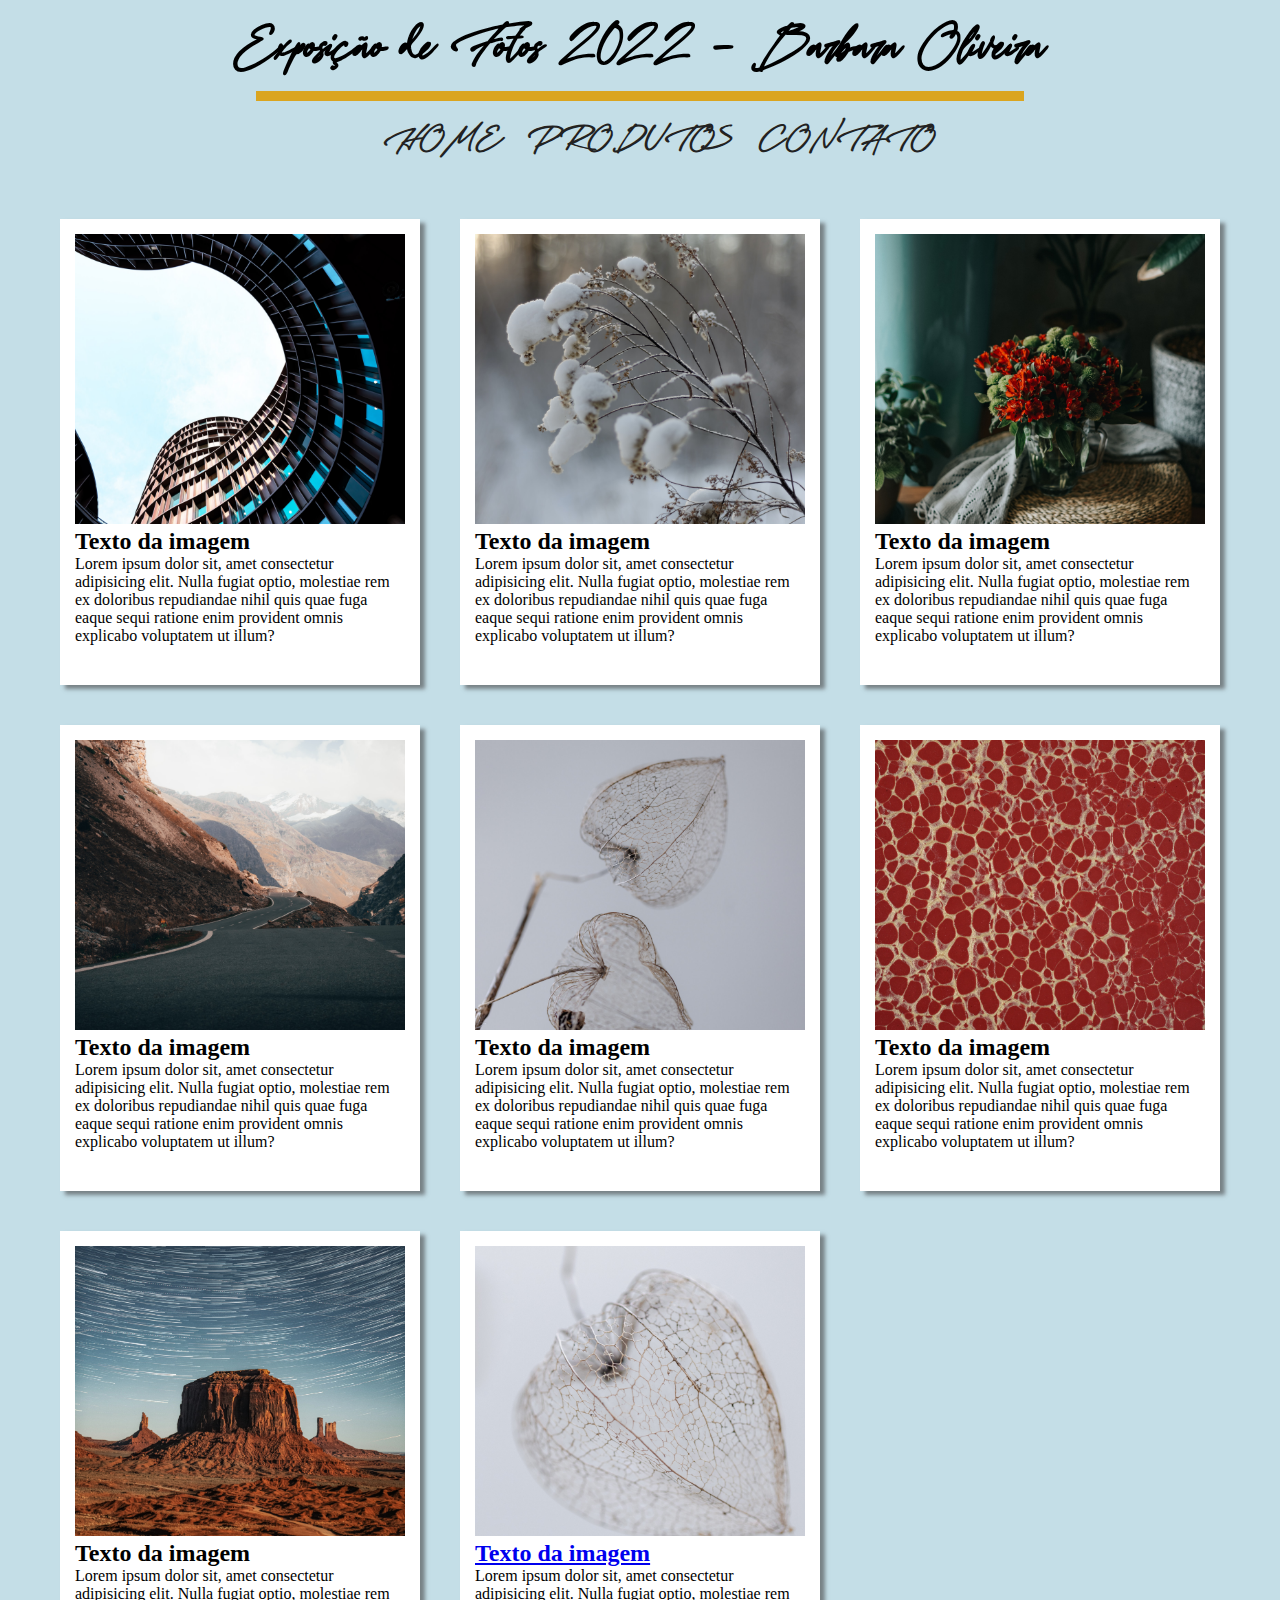
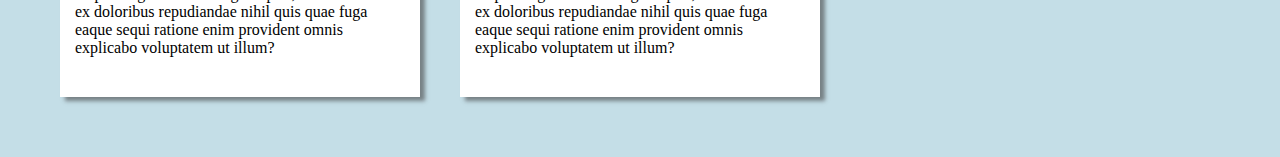
==== grid.html @ 12555fe7 "versão 1" ====
<!DOCTYPE html>
<html lang="en">

<head>

  <meta charset="UTF-8">
  <meta http-equiv="X-UA-Compatible" content="IE=edge">
  <meta name="viewport" content="width=device-width, initial-scale=1.0">
  <link rel="stylesheet" href="css/grid.css">

  <title>Exposição Barbara Oliveira</title>
</head>

<body>

  <h1 class="titulo" id="topo">Exposição de Fotos 2022 - Barbara Oliveira</h1>
  <hr>
  <nav class="menu">
    <ul>
      <li><a href="#">Home</a></li>
      <li><a href="#produtos">Produtos</a></li>
      <li><a href="#">Contato</a></li>
    </ul>
  </nav>


  <div class="pai">
    <div class="polaroid">

      <img src="imagens/marco-d-abramo-DVpnr8HbHsU-unsplash.jpg" alt="">
      <h2>Texto da imagem</h2>
      <p>Lorem ipsum dolor sit, amet consectetur adipisicing elit. Nulla fugiat optio, molestiae rem ex doloribus repudiandae nihil quis quae fuga eaque sequi ratione enim provident omnis explicabo voluptatem ut illum?</p>


    </div>

    <div class="polaroid">

      <img src="imagens/dmitry-yachmenev-TnNTASd2ikk-unsplash.jpg" alt="">
      <h2>Texto da imagem</h2>
      <p>Lorem ipsum dolor sit, amet consectetur adipisicing elit. Nulla fugiat optio, molestiae rem ex doloribus repudiandae nihil quis quae fuga eaque sequi ratione enim provident omnis explicabo voluptatem ut illum?</p>


    </div>

    <div class="polaroid">

      <img src="imagens/zoe-aUjp_H0ixhk-unsplash.jpg" alt="">
      <h2>Texto da imagem</h2>
      <p>Lorem ipsum dolor sit, amet consectetur adipisicing elit. Nulla fugiat optio, molestiae rem ex doloribus repudiandae nihil quis quae fuga eaque sequi ratione enim provident omnis explicabo voluptatem ut illum?</p>


    </div>

    <div class="polaroid">

      <img src="imagens/gunjan-mahanta-37krswjudM8-unsplash.jpg" alt="">
      <h2>Texto da imagem</h2>
      <p>Lorem ipsum dolor sit, amet consectetur adipisicing elit. Nulla fugiat optio, molestiae rem ex doloribus repudiandae nihil quis quae fuga eaque sequi ratione enim provident omnis explicabo voluptatem ut illum?</p>


    </div>

    <div class="polaroid">

      <img src="imagens/filipp-romanovski-kgV_nZnKLAM-unsplash.jpg" alt="">
      <h2>Texto da imagem</h2>
      <p>Lorem ipsum dolor sit, amet consectetur adipisicing elit. Nulla fugiat optio, molestiae rem ex doloribus repudiandae nihil quis quae fuga eaque sequi ratione enim provident omnis explicabo voluptatem ut illum?</p>


    </div>

    <div class="polaroid">

      <img src="imagens/susan-wilkinson-3AVjBmBIJ5c-unsplash.jpg" alt="">
      <h2>Texto da imagem</h2>
      <p>Lorem ipsum dolor sit, amet consectetur adipisicing elit. Nulla fugiat optio, molestiae rem ex doloribus repudiandae nihil quis quae fuga eaque sequi ratione enim provident omnis explicabo voluptatem ut illum?</p>


    </div>

    <div class="polaroid">

      <img src="imagens/zongnan-bao-huziLldytuk-unsplash.jpg" alt="">
      <h2>Texto da imagem</h2>
      <p>Lorem ipsum dolor sit, amet consectetur adipisicing elit. Nulla fugiat optio, molestiae rem ex doloribus repudiandae nihil quis quae fuga eaque sequi ratione enim provident omnis explicabo voluptatem ut illum?</p>


    </div>


    <div class="polaroid" id="produtos">

      <img src="imagens/filipp-romanovski-3UhJfzlDPx0-unsplash.jpg" alt="">
      <h2><a href="#topo">Texto da imagem</a></h2>
      <p>Lorem ipsum dolor sit, amet consectetur adipisicing elit. Nulla fugiat optio, molestiae rem ex doloribus repudiandae nihil quis quae fuga eaque sequi ratione enim provident omnis explicabo voluptatem ut illum?</p>


    </div>




  </div>




</body>

</html>
---- css/grid.css ----
/* Normalização */

body,
h2,
h1,
p {
  margin: 0;
  padding: 0;
  box-sizing: border-box;
}

/* Início CSS */

@font-face {
  font-family: barbara;
  src: url("/arquivos/La\ Petite\ Robe.ttf");
}

body {
  background: rgb(196, 222, 231);
}

p {
  font-size: 1rem;
}

.menu {
  max-width: 20%;
  text-align: center;
  margin: 10px auto;
}

.menu ul li {
  list-style: none;
}

.menu ul li a {
  text-decoration: none;
  color: #222222;
  font-weight: 600;
  font-size: 35px;
  font-family: barbara;
  text-transform: uppercase;
}

.menu ul li a:hover {
  color: goldenrod;
}

.menu ul {
  display: flex;
  gap: 25px;
  justify-content: center;
}

.titulo {
  font-family: barbara, cursive;
  font-size: 60px;
  text-align: center;
  margin-top: 10px;
}

hr {
  width: 60%;
  height: 10px;
  background-color: goldenrod;
  border: none;
}

.polaroid {
  background: white;
  padding: 15px 15px 40px;
  box-shadow: 5px 4px 4px rgba(58, 57, 57, 0.561);
}

.polaroid img {
  width: 100%;
  height: 290px;
  object-fit: cover;
}
.pai {
  max-width: 100%;
  display: grid;
  grid-template-columns: repeat(3, 1fr);
  gap: 40px;
  margin: 40px;
  padding: 20px;
}

/* Tablet */

@media (min-width: 830px) and (max-width: 1024px) {
  .pai {
    grid-template-columns: repeat(2, 1fr);
  }
}

/* Celular Tela Grande */

@media (min-width: 640px) and (max-width: 830px) {
  .pai {
    grid-template-columns: repeat(2, 1fr);
  }
  .titulo {
    font-family: barbara, cursive;
    font-size: 40px;
    text-align: center;
    margin-top: 10px;
    margin-bottom: 10px;
  }
  hr {
    width: 80%;
    height: 10px;
    background-color: goldenrod;
    border: none;
    margin: 0 auto;
  }
}

/* Celular Tela menor */

@media (max-width: 640px) {
  .pai {
    grid-template-columns: repeat(1, 1fr);
    margin-top: 5px;
  }
  .titulo {
    font-family: barbara, cursive;
    font-size: 40px;
    text-align: center;
    margin-top: 10px;
    margin-bottom: 10px;
  }
  hr {
    width: 80%;
    height: 10px;
    background-color: goldenrod;
    border: none;
    margin: 0 auto;
  }
}
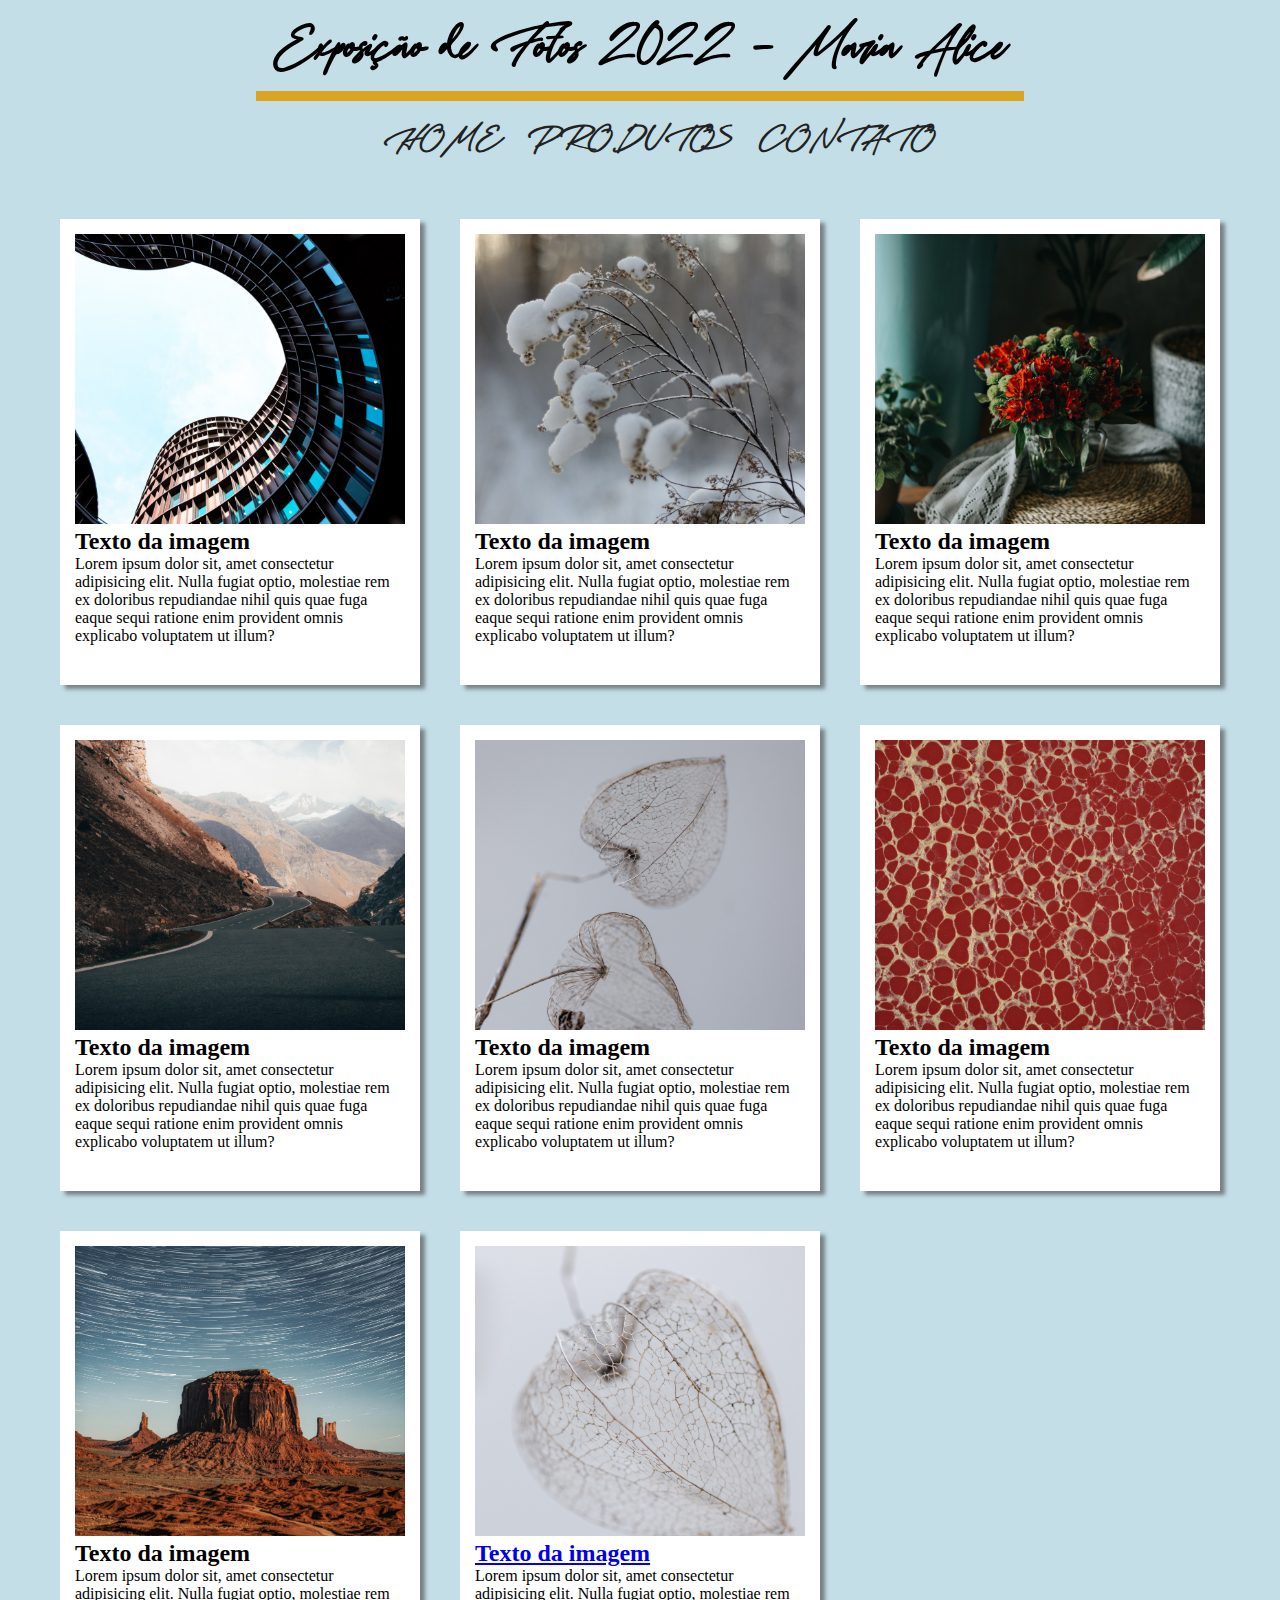
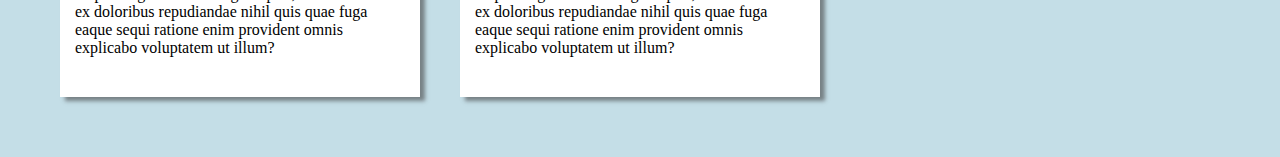
==== commit 7172e388: "alteraçao do nome da expositora" ====
--- a/grid.html
+++ b/grid.html
@@ -1,111 +1,111 @@
-<!DOCTYPE html>
-<html lang="en">
-
-<head>
-
-  <meta charset="UTF-8">
-  <meta http-equiv="X-UA-Compatible" content="IE=edge">
-  <meta name="viewport" content="width=device-width, initial-scale=1.0">
-  <link rel="stylesheet" href="css/grid.css">
-
-  <title>Exposição Barbara Oliveira</title>
-</head>
-
-<body>
-
-  <h1 class="titulo" id="topo">Exposição de Fotos 2022 - Barbara Oliveira</h1>
-  <hr>
-  <nav class="menu">
-    <ul>
-      <li><a href="#">Home</a></li>
-      <li><a href="#produtos">Produtos</a></li>
-      <li><a href="#">Contato</a></li>
-    </ul>
-  </nav>
-
-
-  <div class="pai">
-    <div class="polaroid">
-
-      <img src="imagens/marco-d-abramo-DVpnr8HbHsU-unsplash.jpg" alt="">
-      <h2>Texto da imagem</h2>
-      <p>Lorem ipsum dolor sit, amet consectetur adipisicing elit. Nulla fugiat optio, molestiae rem ex doloribus repudiandae nihil quis quae fuga eaque sequi ratione enim provident omnis explicabo voluptatem ut illum?</p>
-
-
-    </div>
-
-    <div class="polaroid">
-
-      <img src="imagens/dmitry-yachmenev-TnNTASd2ikk-unsplash.jpg" alt="">
-      <h2>Texto da imagem</h2>
-      <p>Lorem ipsum dolor sit, amet consectetur adipisicing elit. Nulla fugiat optio, molestiae rem ex doloribus repudiandae nihil quis quae fuga eaque sequi ratione enim provident omnis explicabo voluptatem ut illum?</p>
-
-
-    </div>
-
-    <div class="polaroid">
-
-      <img src="imagens/zoe-aUjp_H0ixhk-unsplash.jpg" alt="">
-      <h2>Texto da imagem</h2>
-      <p>Lorem ipsum dolor sit, amet consectetur adipisicing elit. Nulla fugiat optio, molestiae rem ex doloribus repudiandae nihil quis quae fuga eaque sequi ratione enim provident omnis explicabo voluptatem ut illum?</p>
-
-
-    </div>
-
-    <div class="polaroid">
-
-      <img src="imagens/gunjan-mahanta-37krswjudM8-unsplash.jpg" alt="">
-      <h2>Texto da imagem</h2>
-      <p>Lorem ipsum dolor sit, amet consectetur adipisicing elit. Nulla fugiat optio, molestiae rem ex doloribus repudiandae nihil quis quae fuga eaque sequi ratione enim provident omnis explicabo voluptatem ut illum?</p>
-
-
-    </div>
-
-    <div class="polaroid">
-
-      <img src="imagens/filipp-romanovski-kgV_nZnKLAM-unsplash.jpg" alt="">
-      <h2>Texto da imagem</h2>
-      <p>Lorem ipsum dolor sit, amet consectetur adipisicing elit. Nulla fugiat optio, molestiae rem ex doloribus repudiandae nihil quis quae fuga eaque sequi ratione enim provident omnis explicabo voluptatem ut illum?</p>
-
-
-    </div>
-
-    <div class="polaroid">
-
-      <img src="imagens/susan-wilkinson-3AVjBmBIJ5c-unsplash.jpg" alt="">
-      <h2>Texto da imagem</h2>
-      <p>Lorem ipsum dolor sit, amet consectetur adipisicing elit. Nulla fugiat optio, molestiae rem ex doloribus repudiandae nihil quis quae fuga eaque sequi ratione enim provident omnis explicabo voluptatem ut illum?</p>
-
-
-    </div>
-
-    <div class="polaroid">
-
-      <img src="imagens/zongnan-bao-huziLldytuk-unsplash.jpg" alt="">
-      <h2>Texto da imagem</h2>
-      <p>Lorem ipsum dolor sit, amet consectetur adipisicing elit. Nulla fugiat optio, molestiae rem ex doloribus repudiandae nihil quis quae fuga eaque sequi ratione enim provident omnis explicabo voluptatem ut illum?</p>
-
-
-    </div>
-
-
-    <div class="polaroid" id="produtos">
-
-      <img src="imagens/filipp-romanovski-3UhJfzlDPx0-unsplash.jpg" alt="">
-      <h2><a href="#topo">Texto da imagem</a></h2>
-      <p>Lorem ipsum dolor sit, amet consectetur adipisicing elit. Nulla fugiat optio, molestiae rem ex doloribus repudiandae nihil quis quae fuga eaque sequi ratione enim provident omnis explicabo voluptatem ut illum?</p>
-
-
-    </div>
-
-
-
-
-  </div>
-
-
-
-
-</body>
-
+<!DOCTYPE html>
+<html lang="en">
+
+<head>
+
+  <meta charset="UTF-8">
+  <meta http-equiv="X-UA-Compatible" content="IE=edge">
+  <meta name="viewport" content="width=device-width, initial-scale=1.0">
+  <link rel="stylesheet" href="css/grid.css">
+
+  <title>Exposição Maria Alice</title>
+</head>
+
+<body>
+
+  <h1 class="titulo" id="topo">Exposição de Fotos 2022 - Maria Alice</h1>
+  <hr>
+  <nav class="menu">
+    <ul>
+      <li><a href="#">Home</a></li>
+      <li><a href="#produtos">Produtos</a></li>
+      <li><a href="#">Contato</a></li>
+    </ul>
+  </nav>
+
+
+  <div class="pai">
+    <div class="polaroid">
+
+      <img src="imagens/marco-d-abramo-DVpnr8HbHsU-unsplash.jpg" alt="">
+      <h2>Texto da imagem</h2>
+      <p>Lorem ipsum dolor sit, amet consectetur adipisicing elit. Nulla fugiat optio, molestiae rem ex doloribus repudiandae nihil quis quae fuga eaque sequi ratione enim provident omnis explicabo voluptatem ut illum?</p>
+
+
+    </div>
+
+    <div class="polaroid">
+
+      <img src="imagens/dmitry-yachmenev-TnNTASd2ikk-unsplash.jpg" alt="">
+      <h2>Texto da imagem</h2>
+      <p>Lorem ipsum dolor sit, amet consectetur adipisicing elit. Nulla fugiat optio, molestiae rem ex doloribus repudiandae nihil quis quae fuga eaque sequi ratione enim provident omnis explicabo voluptatem ut illum?</p>
+
+
+    </div>
+
+    <div class="polaroid">
+
+      <img src="imagens/zoe-aUjp_H0ixhk-unsplash.jpg" alt="">
+      <h2>Texto da imagem</h2>
+      <p>Lorem ipsum dolor sit, amet consectetur adipisicing elit. Nulla fugiat optio, molestiae rem ex doloribus repudiandae nihil quis quae fuga eaque sequi ratione enim provident omnis explicabo voluptatem ut illum?</p>
+
+
+    </div>
+
+    <div class="polaroid">
+
+      <img src="imagens/gunjan-mahanta-37krswjudM8-unsplash.jpg" alt="">
+      <h2>Texto da imagem</h2>
+      <p>Lorem ipsum dolor sit, amet consectetur adipisicing elit. Nulla fugiat optio, molestiae rem ex doloribus repudiandae nihil quis quae fuga eaque sequi ratione enim provident omnis explicabo voluptatem ut illum?</p>
+
+
+    </div>
+
+    <div class="polaroid">
+
+      <img src="imagens/filipp-romanovski-kgV_nZnKLAM-unsplash.jpg" alt="">
+      <h2>Texto da imagem</h2>
+      <p>Lorem ipsum dolor sit, amet consectetur adipisicing elit. Nulla fugiat optio, molestiae rem ex doloribus repudiandae nihil quis quae fuga eaque sequi ratione enim provident omnis explicabo voluptatem ut illum?</p>
+
+
+    </div>
+
+    <div class="polaroid">
+
+      <img src="imagens/susan-wilkinson-3AVjBmBIJ5c-unsplash.jpg" alt="">
+      <h2>Texto da imagem</h2>
+      <p>Lorem ipsum dolor sit, amet consectetur adipisicing elit. Nulla fugiat optio, molestiae rem ex doloribus repudiandae nihil quis quae fuga eaque sequi ratione enim provident omnis explicabo voluptatem ut illum?</p>
+
+
+    </div>
+
+    <div class="polaroid">
+
+      <img src="imagens/zongnan-bao-huziLldytuk-unsplash.jpg" alt="">
+      <h2>Texto da imagem</h2>
+      <p>Lorem ipsum dolor sit, amet consectetur adipisicing elit. Nulla fugiat optio, molestiae rem ex doloribus repudiandae nihil quis quae fuga eaque sequi ratione enim provident omnis explicabo voluptatem ut illum?</p>
+
+
+    </div>
+
+
+    <div class="polaroid" id="produtos">
+
+      <img src="imagens/filipp-romanovski-3UhJfzlDPx0-unsplash.jpg" alt="">
+      <h2><a href="#topo">Texto da imagem</a></h2>
+      <p>Lorem ipsum dolor sit, amet consectetur adipisicing elit. Nulla fugiat optio, molestiae rem ex doloribus repudiandae nihil quis quae fuga eaque sequi ratione enim provident omnis explicabo voluptatem ut illum?</p>
+
+
+    </div>
+
+
+
+
+  </div>
+
+
+
+
+</body>
+
 </html>